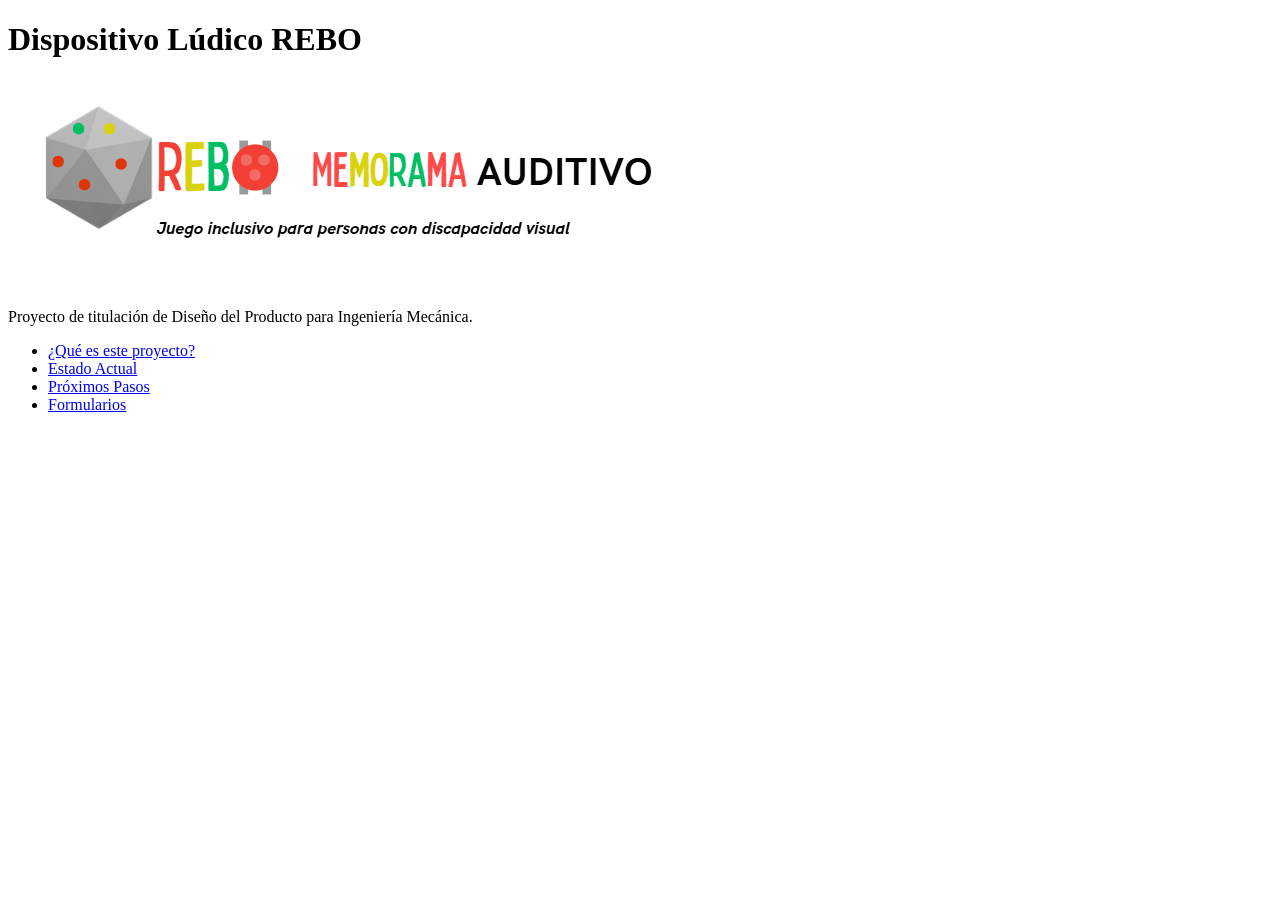
==== Index.html @ f0af7981 "Feat: Add initial HTML structure for REBO project webpage - Created Index.html with basic layout - I" ====
<!DOCTYPE html>
<html lang="es">
<head>
    <meta charset="UTF-8">
    <meta name="viewport" content="width=device-width, initial-scale=1.0">
    <title>REBO-Dispositivo Lúdico Electrónico Inclusivo</title>
    <!-- Icono de la pestaña-->
    <link rel="icon" href="Img/Logo.png" type="image/png">
</head>
<body>
    <header>
        <h1>Dispositivo Lúdico REBO</h1>
        <img src="Img/Portada-REBO-WEB.png" alt="Imagen de portada del dispositivo REBO">
        <p>Proyecto de titulación de Diseño del Producto para Ingeniería Mecánica.</p>
    </header>
    <nav>
        <ul>
            <li><a href="#que-es">¿Qué es este proyecto?</a></li>
            <li><a href="#estado-actual">Estado Actual</a></li>
            <li><a href="#proximos-pasos">Próximos Pasos</a></li>
            <li><a href="#Formulario">Formularios</a></li>
        </ul>
    </nav>
</body>

</html>
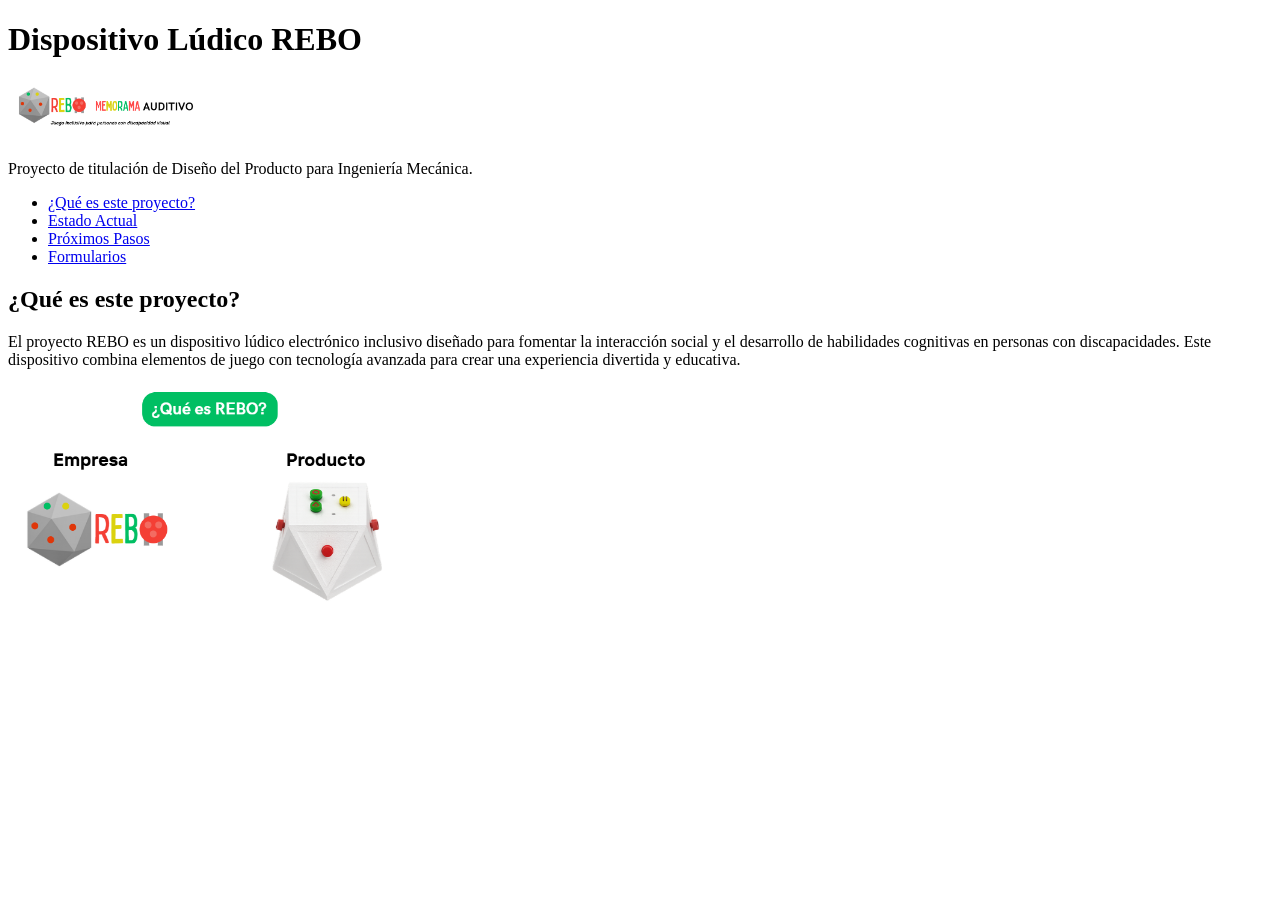
==== commit bb96146f: "Feat: Add new Images and width" ====
--- a/Index.html
+++ b/Index.html
@@ -10,17 +10,37 @@
 <body>
     <header>
         <h1>Dispositivo Lúdico REBO</h1>
-        <img src="Img/Portada-REBO-WEB.png" alt="Imagen de portada del dispositivo REBO">
+        <img src="Img/Portada-REBO-WEB.png" alt="Imagen de portada del dispositivo REBO" width="200">
         <p>Proyecto de titulación de Diseño del Producto para Ingeniería Mecánica.</p>
+        
+        <nav>
+            <ul>
+                <li><a href="#que-es">¿Qué es este proyecto?</a></li>
+                <li><a href="#estado-actual">Estado Actual</a></li>
+                <li><a href="#proximos-pasos">Próximos Pasos</a></li>
+                <li><a href="#Formulario">Formularios</a></li>
+            </ul>
+        </nav>
     </header>
-    <nav>
-        <ul>
-            <li><a href="#que-es">¿Qué es este proyecto?</a></li>
-            <li><a href="#estado-actual">Estado Actual</a></li>
-            <li><a href="#proximos-pasos">Próximos Pasos</a></li>
-            <li><a href="#Formulario">Formularios</a></li>
-        </ul>
-    </nav>
+    <main>
+        <section id="que-es">
+            <h2>¿Qué es este proyecto?</h2>
+            <p>El proyecto REBO es un dispositivo lúdico electrónico inclusivo diseñado para fomentar la interacción social y el desarrollo de habilidades cognitivas en personas con discapacidades. Este dispositivo combina elementos de juego con tecnología avanzada para crear una experiencia divertida y educativa.</p>
+            <img src="Img/Que-es-REBO.png" alt="Imagen que ilustra la diferencia entre la empresa y el producto REBO" width="400">
+        </section>
+
+        <section id="estado-actual">
+
+        </section>
+
+        <section id="proximos-pasos">
+
+        </section>
+
+        <section id="Formulario">
+
+        </section>
+    </main>
+    <footer></footer>
 </body>
-
 </html>
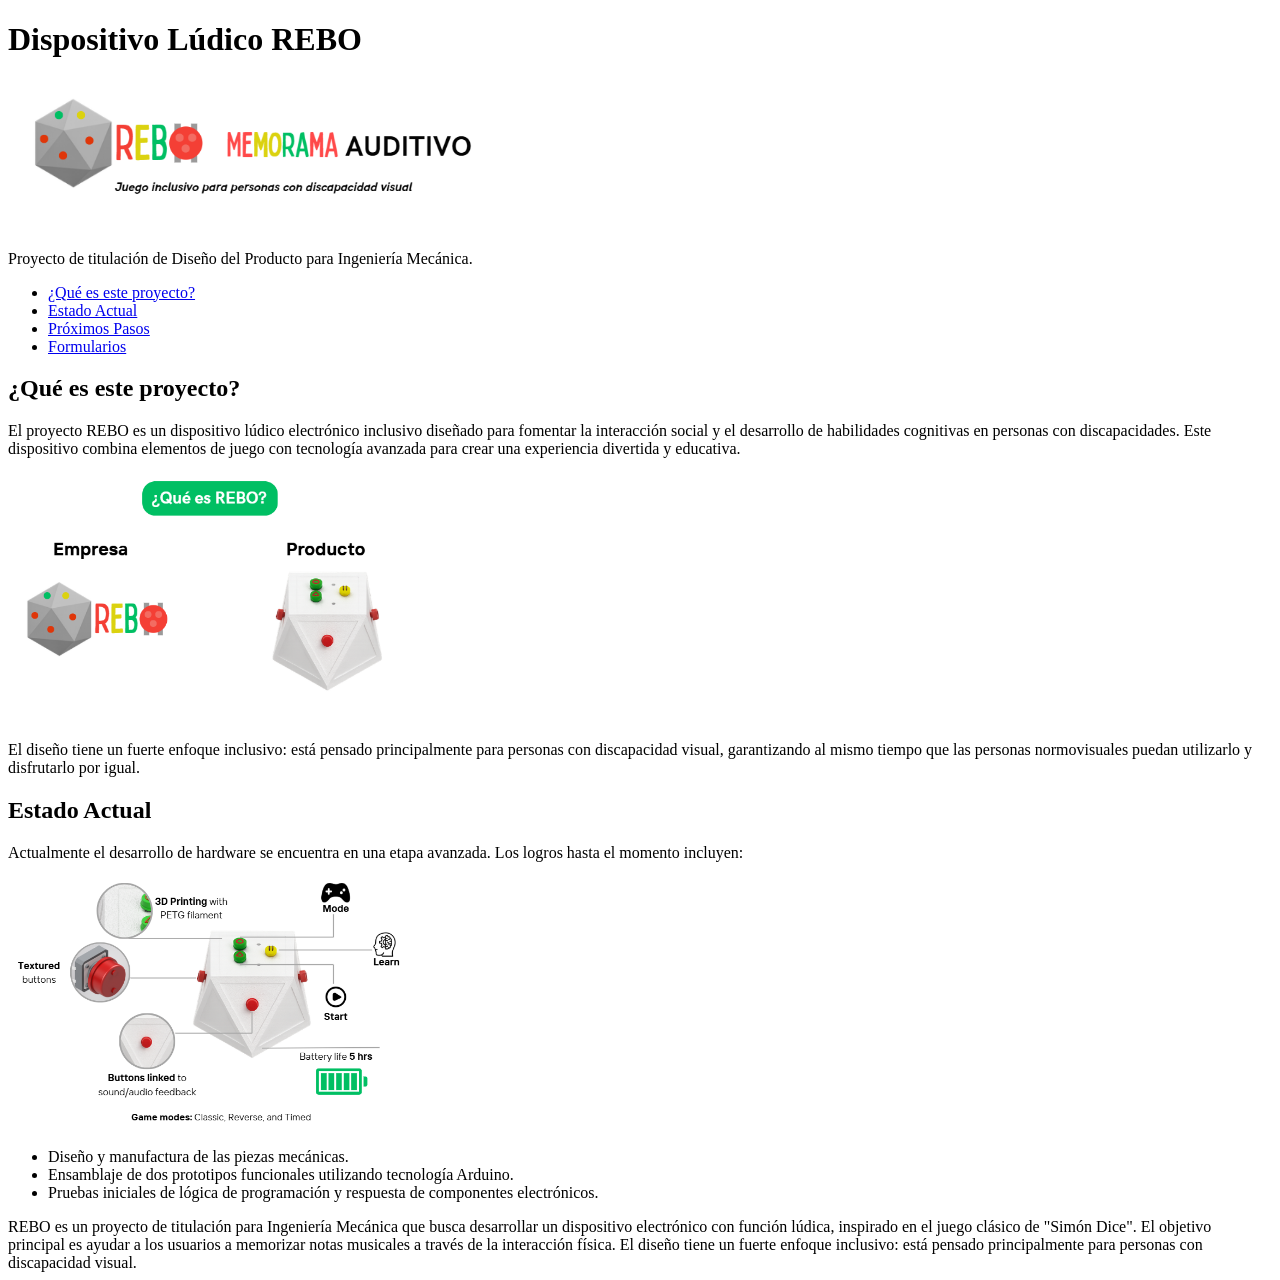
==== commit 2bc7c038: "Feat: Add section What is and PresentState" ====
--- a/Index.html
+++ b/Index.html
@@ -10,7 +10,7 @@
 <body>
     <header>
         <h1>Dispositivo Lúdico REBO</h1>
-        <img src="Img/Portada-REBO-WEB.png" alt="Imagen de portada del dispositivo REBO" width="200">
+        <img src="Img/Portada-REBO-WEB.png" alt="Imagen de portada del dispositivo REBO" width="500">
         <p>Proyecto de titulación de Diseño del Producto para Ingeniería Mecánica.</p>
         
         <nav>
@@ -27,11 +27,23 @@
             <h2>¿Qué es este proyecto?</h2>
             <p>El proyecto REBO es un dispositivo lúdico electrónico inclusivo diseñado para fomentar la interacción social y el desarrollo de habilidades cognitivas en personas con discapacidades. Este dispositivo combina elementos de juego con tecnología avanzada para crear una experiencia divertida y educativa.</p>
             <img src="Img/Que-es-REBO.png" alt="Imagen que ilustra la diferencia entre la empresa y el producto REBO" width="400">
+            <p>El diseño tiene un fuerte enfoque inclusivo: está pensado principalmente para personas con discapacidad visual, garantizando al mismo tiempo que las personas normovisuales puedan utilizarlo y disfrutarlo por igual.</p>
         </section>
 
         <section id="estado-actual">
+            <h2>Estado Actual</h2>
+            <p>Actualmente el desarrollo de hardware se encuentra en una etapa avanzada. Los logros hasta el momento incluyen:</p>
+            <img src="Img/EstadoActual.png" alt="Fotografía del último prototipo de Arduino ensamblado con la carcasa impresa en 3D" width="400">
+            <ul>
+                <li>Diseño y manufactura de las piezas mecánicas.</li>
+                <li>Ensamblaje de dos prototipos funcionales utilizando tecnología Arduino.</li>
+                <li>Pruebas iniciales de lógica de programación y respuesta de componentes electrónicos.</li>
+            </ul>
+        </section>
 
-        </section>
+            <div class="Nota">
+                    REBO es un proyecto de titulación para Ingeniería Mecánica que busca desarrollar un dispositivo electrónico con función lúdica, inspirado en el juego clásico de "Simón Dice". El objetivo principal es ayudar a los usuarios a memorizar notas musicales a través de la interacción física. El diseño tiene un fuerte enfoque inclusivo: está pensado principalmente para personas con discapacidad visual.
+            </div>
 
         <section id="proximos-pasos">
 
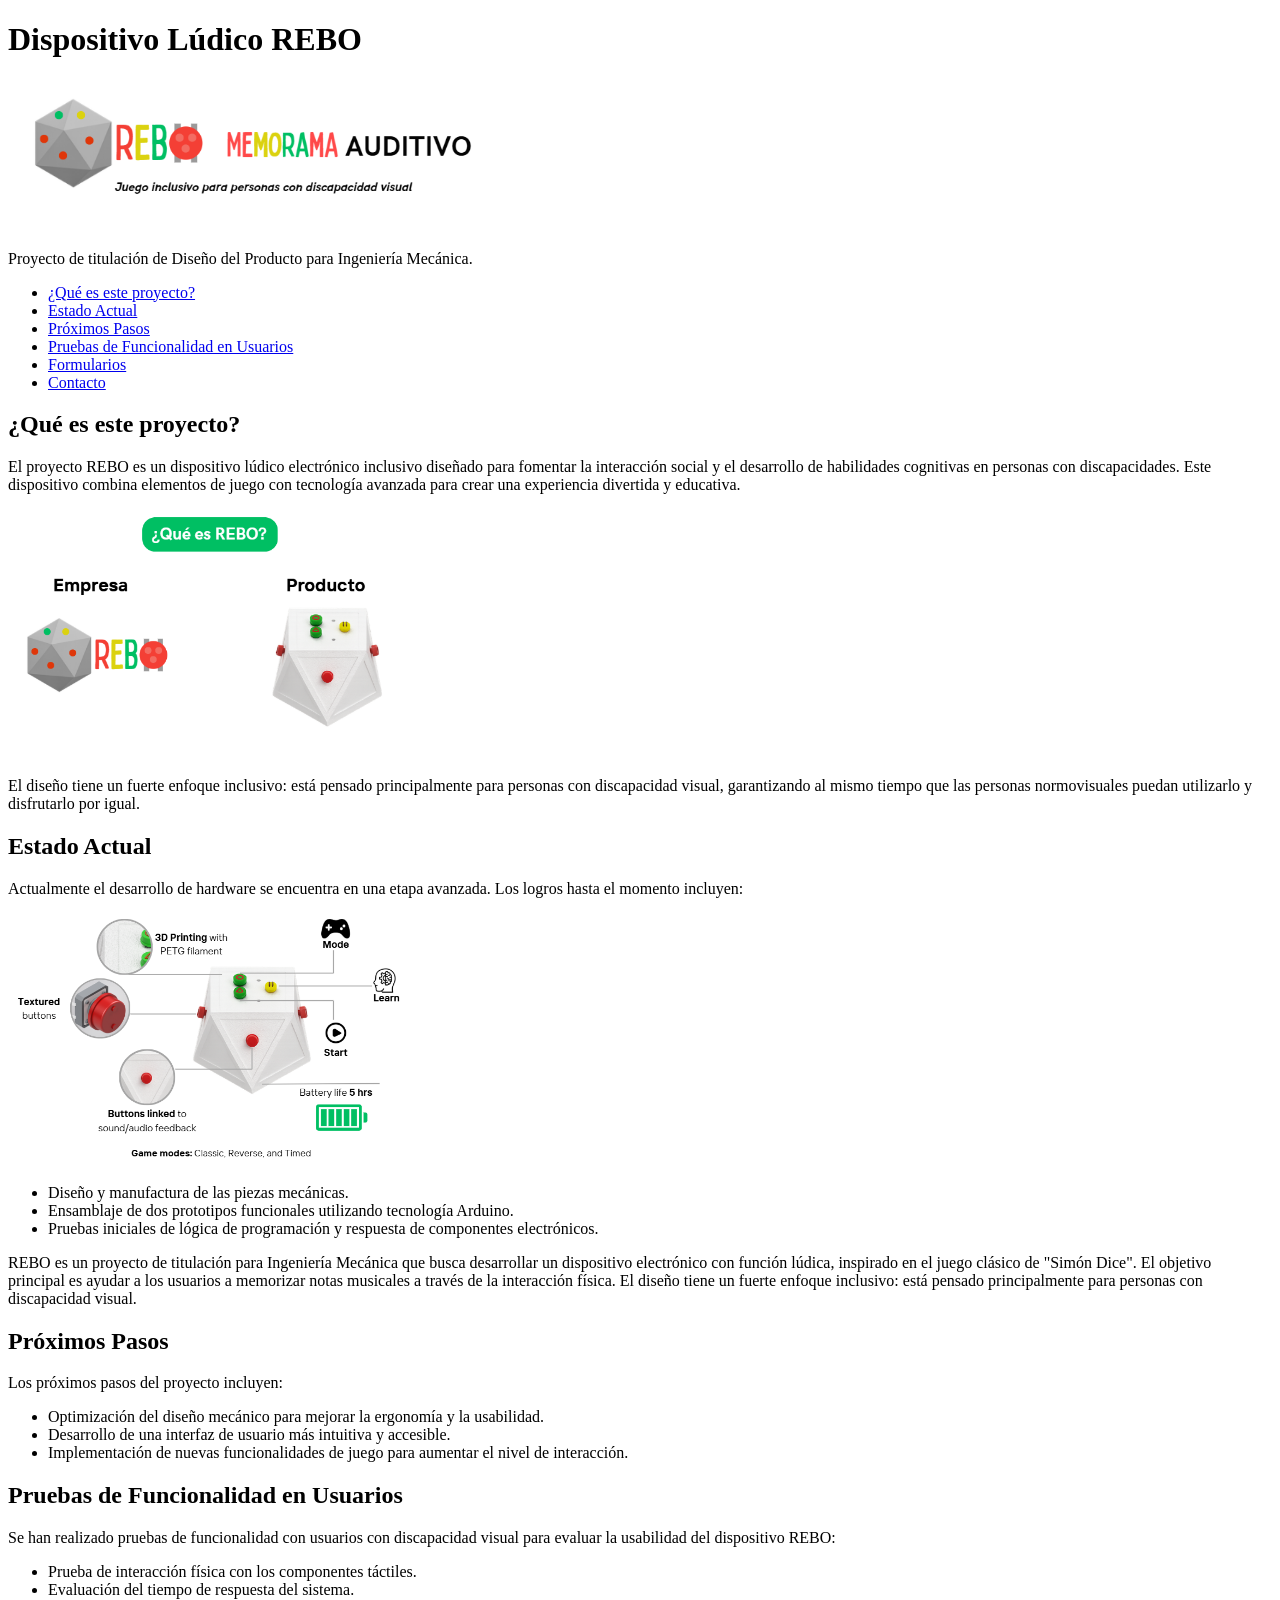
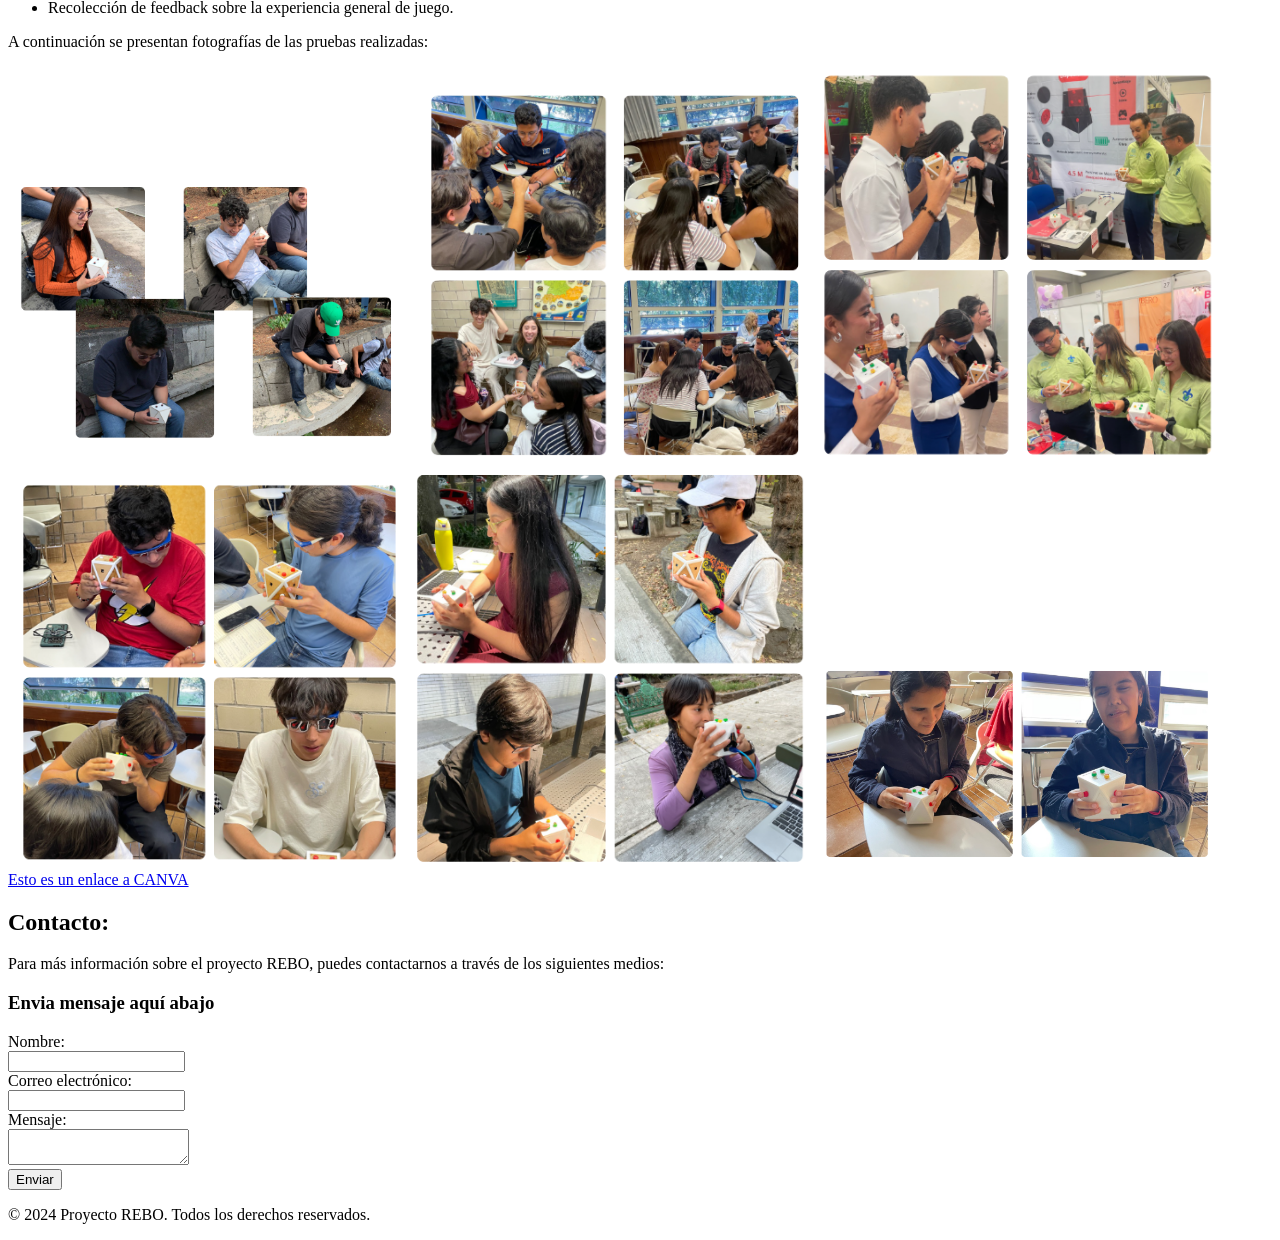
==== commit 9b012b28: "Feat: Add few secctions and footer, add images also" ====
--- a/Index.html
+++ b/Index.html
@@ -18,7 +18,9 @@
                 <li><a href="#que-es">¿Qué es este proyecto?</a></li>
                 <li><a href="#estado-actual">Estado Actual</a></li>
                 <li><a href="#proximos-pasos">Próximos Pasos</a></li>
+                <li><a href="#Pruebas de Funcionalidad en Usuarios"> Pruebas de Funcionalidad en Usuarios</a></li>
                 <li><a href="#Formulario">Formularios</a></li>
+                <li><a href="#Contacto">Contacto</a></li>
             </ul>
         </nav>
     </header>
@@ -46,13 +48,55 @@
             </div>
 
         <section id="proximos-pasos">
-
+            <h2>Próximos Pasos</h2>
+            <p>Los próximos pasos del proyecto incluyen:</p>
+            <article>
+                <ul>
+                    <li>Optimización del diseño mecánico para mejorar la ergonomía y la usabilidad.</li>
+                    <li>Desarrollo de una interfaz de usuario más intuitiva y accesible.</li>
+                    <li>Implementación de nuevas funcionalidades de juego para aumentar el nivel de interacción.</li>
+                </ul>
+            </article>
         </section>
 
-        <section id="Formulario">
+        <section id="Pruebas de Funcionalidad en Usuarios">
+            <h2>Pruebas de Funcionalidad en Usuarios</h2>
+            <p>Se han realizado pruebas de funcionalidad con usuarios con discapacidad visual para evaluar la usabilidad del dispositivo REBO:</p>
+            <ul>
+                <li>Prueba de interacción física con los componentes táctiles.</li>
+                <li>Evaluación del tiempo de respuesta del sistema.</li>
+                <li>Recolección de feedback sobre la experiencia general de juego.</li>
+            </ul>
+            <p>A continuación se presentan fotografías de las pruebas realizadas:</p>
+            <img src="Img/Prueba 1.png" alt="Fotografía de 4 usuarios sin discapacidad visual interactuando con el dispositivo REBO durante una prueba de funcionalidad" width="400">
+            <img src="Img/Prueba 2.png" alt="Fotografía de un grupo de personas sin discapacidad visual interactuando con el dispositivo REBO durante una prueba de funcionalidad" width="400">
+            <img src="Img/Prueba 3.png" alt="Fotografía de un grupo de personas sin discapacidad visual interactuando con el dispositivo REBO durante una prueba de funcionalidad" width="400">
+            <img src="Img/Prueba 4.png" alt="Fotografía de un grupo de personas sin discapacidad visual con los ojos tapados interactuando con el dispositivo REBO durante una prueba de funcionalidad" width="400">
+            <img src="Img/Prueba 5.png" alt="Fotografía de un grupo de personas sin discapacidad visual utilizando el dispositivo y recolentado datos durante una prueba de funcionalidad" width="400">
+            <img src="Img/Prueba 6.png" alt="Fotografía de una persona con discapacidad visual interactuando con el dispositivo REBO durante una prueba de funcionalidad" width="400">
+            
+            <br>
+            <a href="https://www.canva.com/design/DAGuOMoNhB4/wwZOLQfEqR-lY2VSRW6C-w/edit?utm_content=DAGuOMoNhB4&utm_campaign=designshare&utm_medium=link2&utm_source=sharebutton">Esto es un enlace a CANVA</a>
+            <br>
 
-        </section>
+        </section id="Contacto">
+            <h2>Contacto:</h2>
+            <p>Para más información sobre el proyecto REBO, puedes contactarnos a través de los siguientes medios: <a href="REBO-Contac@producto.com"></a></p>
+            <h3>Envia mensaje aquí abajo</h3>
+            <form>
+                <label for="nombre">Nombre:</label><br>
+                <input type="text" id="nombre" name="nombre"><br>
+                <label for="email">Correo electrónico:</label><br>
+                <input type="email" id="email" name="email"><br>
+                <label for="mensaje">Mensaje:</label><br>
+                <textarea id="mensaje" name="mensaje"></textarea><br>
+                <input type="submit" value="Enviar">
+            </form>
+        <section>
+
     </main>
-    <footer></footer>
+    <footer>
+        <p>&copy; 2024 Proyecto REBO. Todos los derechos reservados.</p>
+    </footer>
 </body>
 </html>
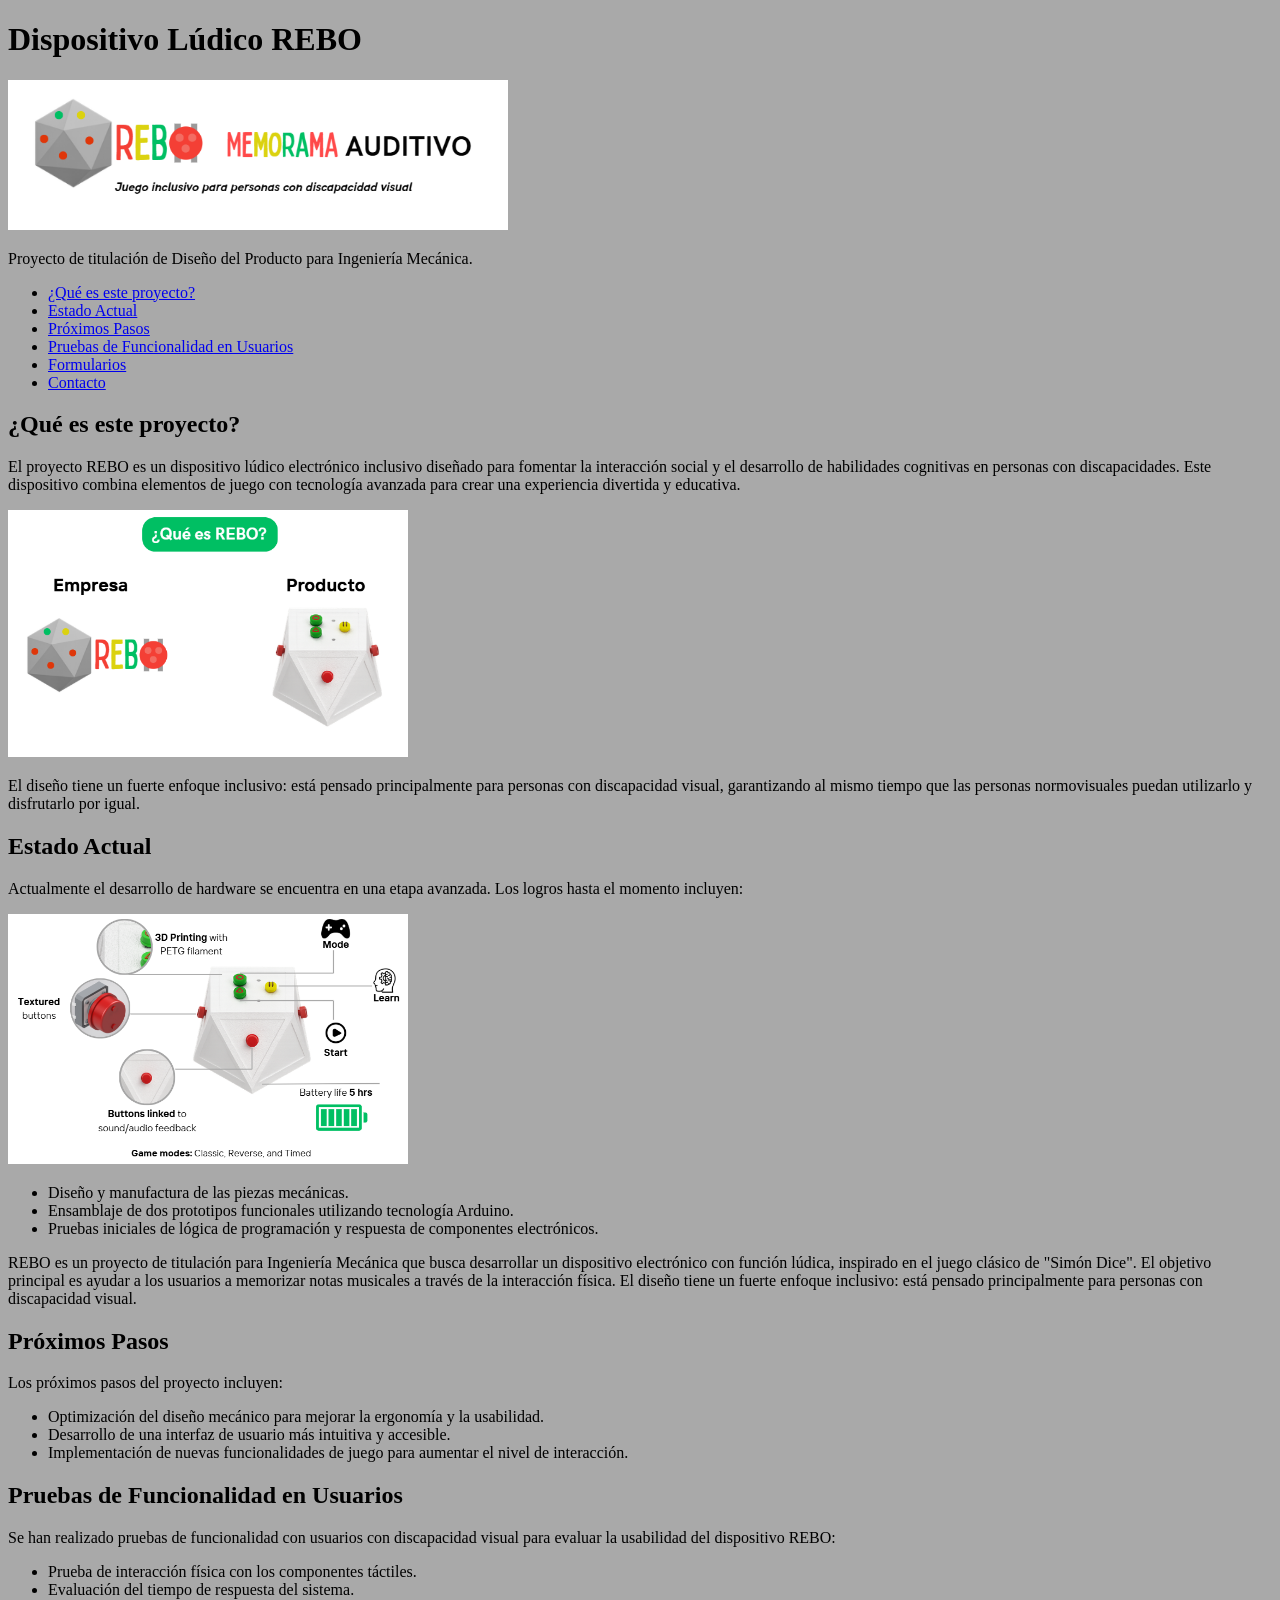
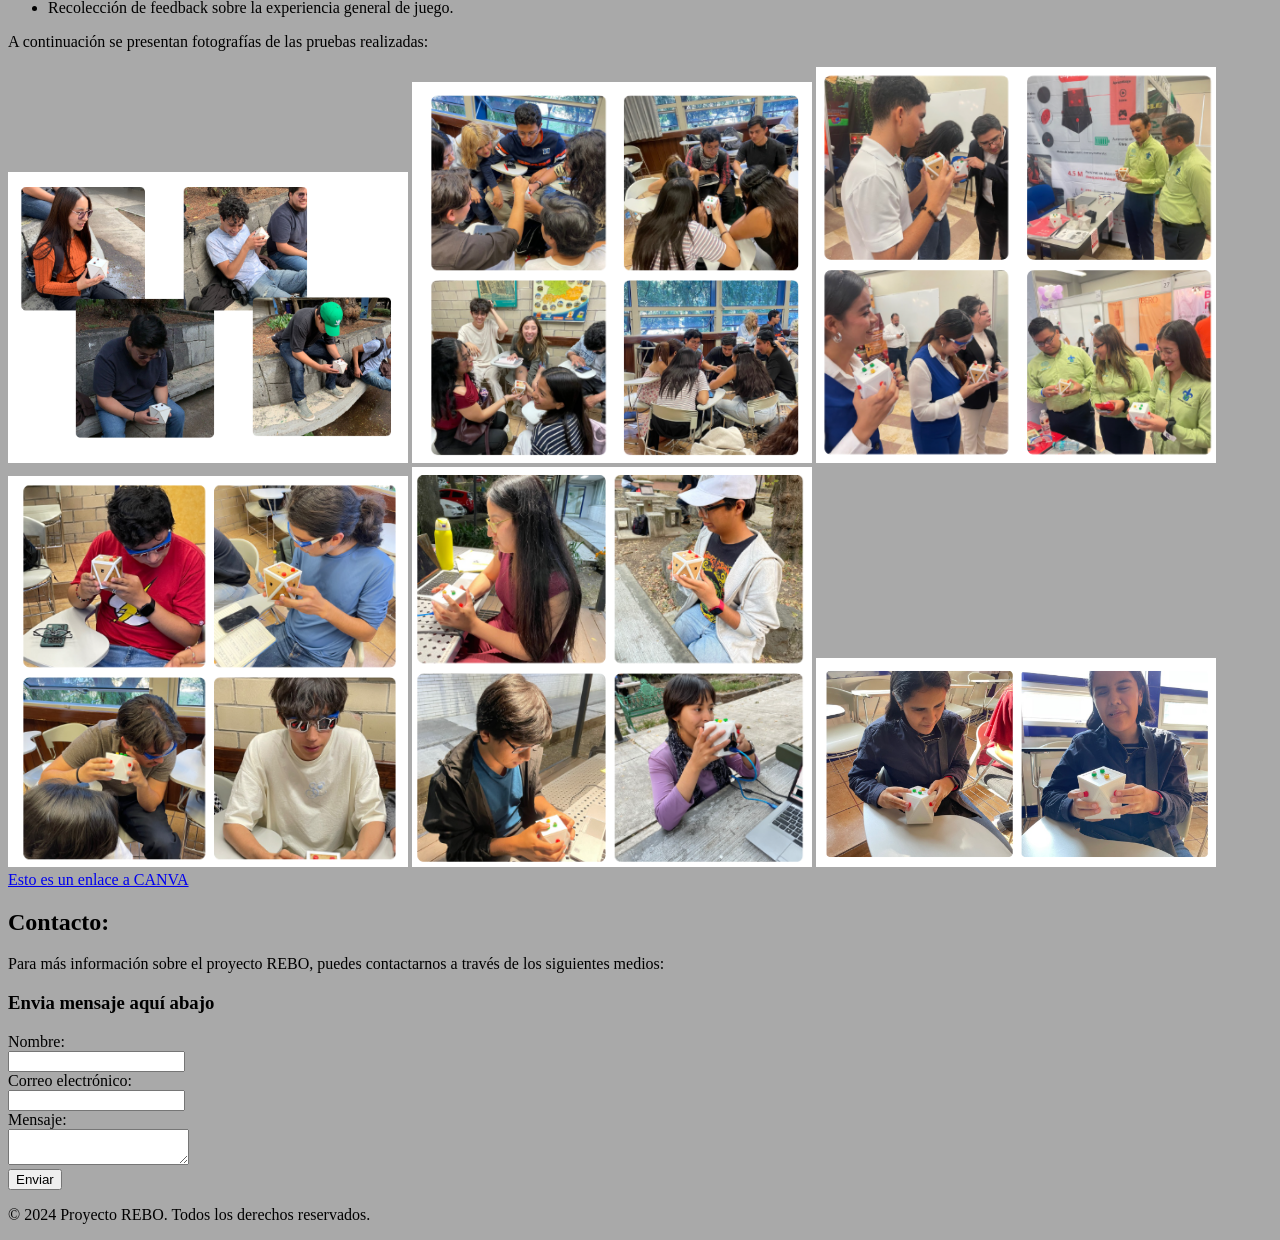
==== commit 51dc54b5: "Feat: Add initial CSS styles for body background and text color" ====
--- a/Index.html
+++ b/Index.html
@@ -6,6 +6,7 @@
     <title>REBO-Dispositivo Lúdico Electrónico Inclusivo</title>
     <!-- Icono de la pestaña-->
     <link rel="icon" href="Img/Logo.png" type="image/png">
+    <link rel="stylesheet" href="CSS/estilos.css">
 </head>
 <body>
     <header>
--- a/CSS/estilos.css
+++ b/CSS/estilos.css
@@ -0,0 +1,4 @@
+body{
+    background-color: darkgray;
+    color:black
+}
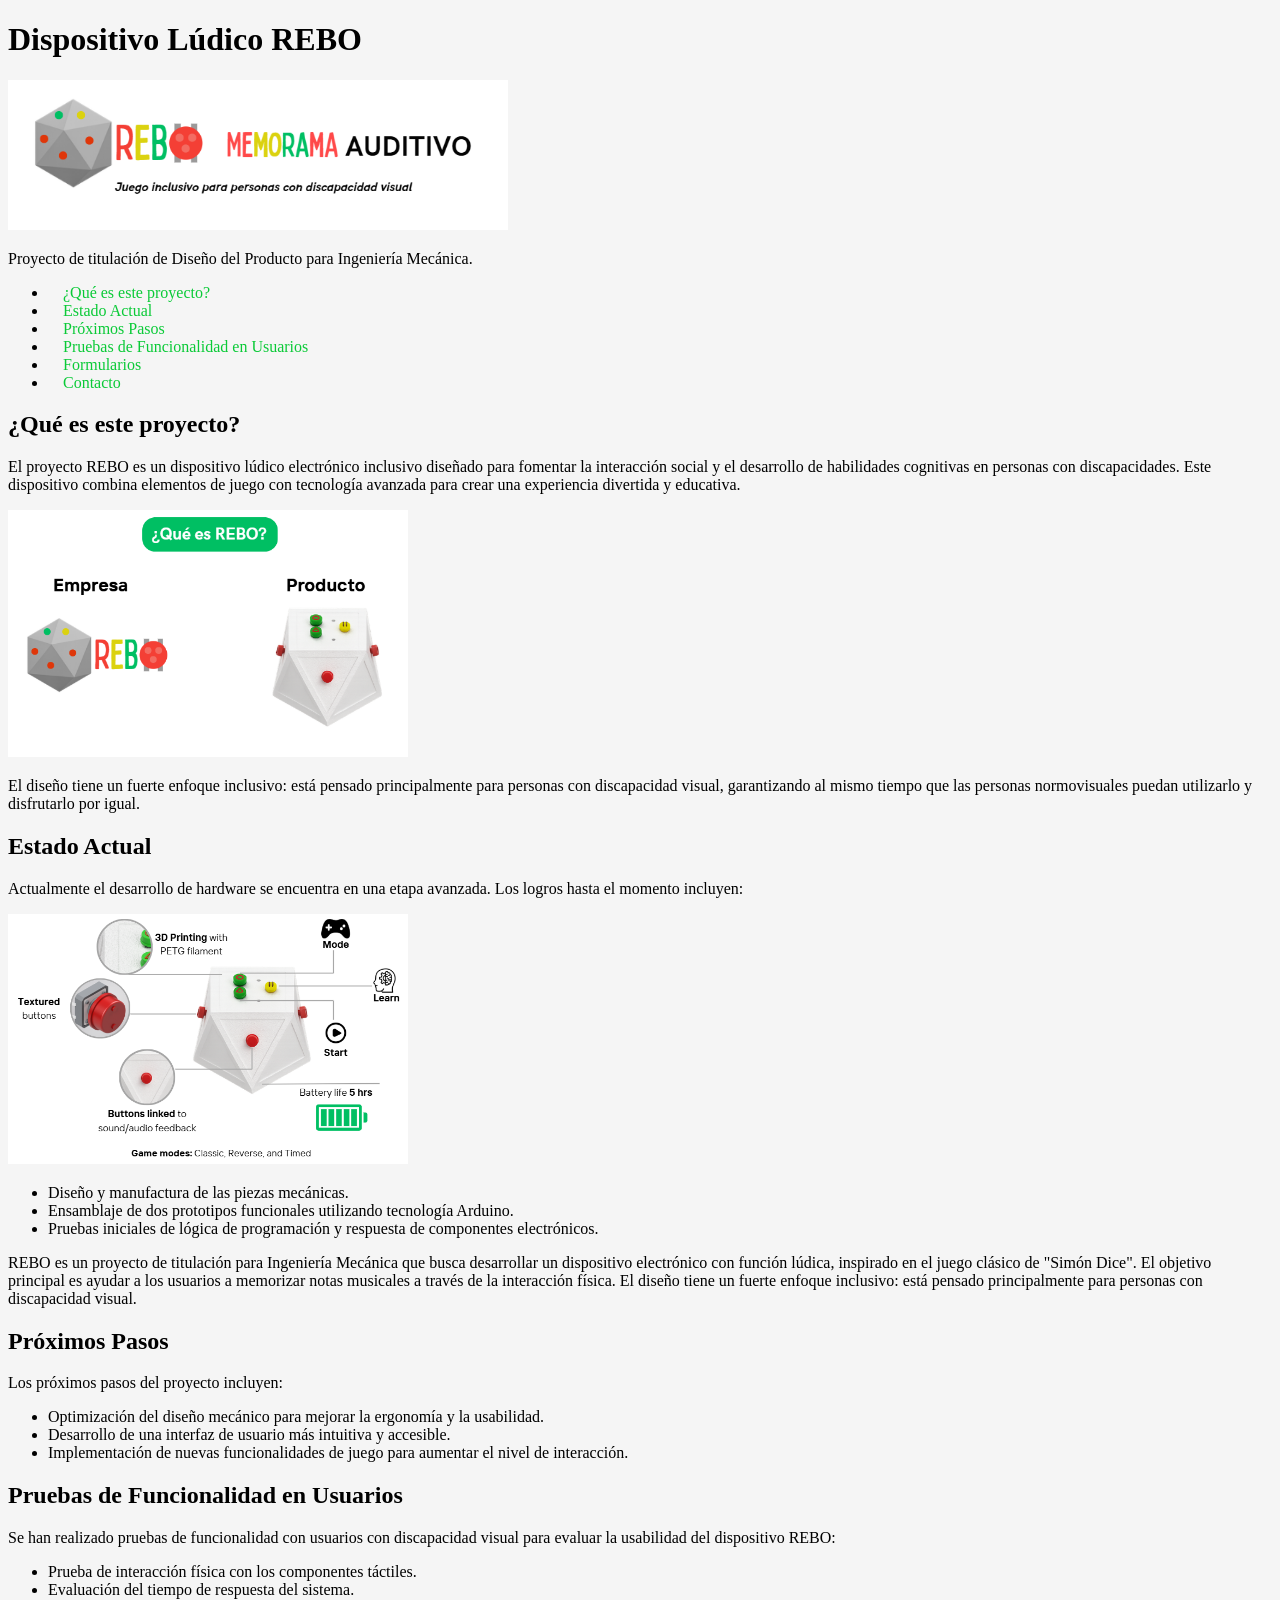
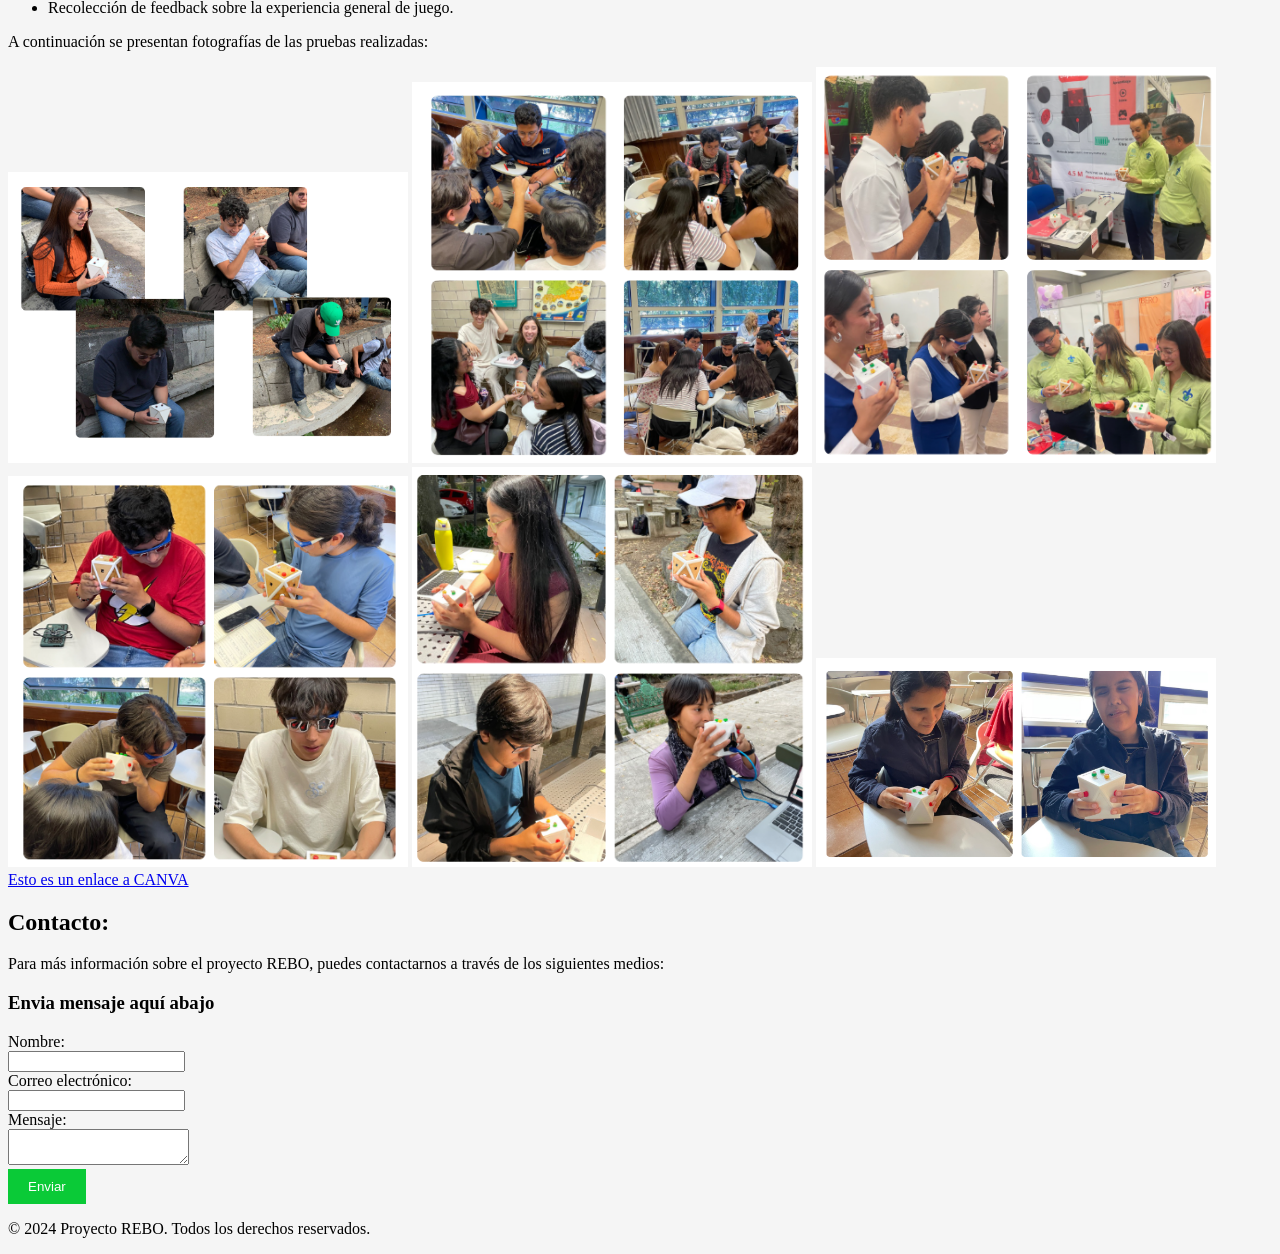
==== commit bca90533: "Feat: Update body background color and add styles for navigation, sections, and buttons" ====
--- a/Index.html
+++ b/Index.html
@@ -91,7 +91,7 @@
                 <input type="email" id="email" name="email"><br>
                 <label for="mensaje">Mensaje:</label><br>
                 <textarea id="mensaje" name="mensaje"></textarea><br>
-                <input type="submit" value="Enviar">
+                <button type="submit" value="Enviar"> Enviar</button>
             </form>
         <section>
 
--- a/CSS/estilos.css
+++ b/CSS/estilos.css
@@ -1,4 +1,28 @@
 body{
-    background-color: darkgray;
+    background-color: whitesmoke;
     color:black
+}
+
+nav a{
+    color: rgb(10, 202, 55);
+    text-decoration: none;
+    margin: 0 15px;
+}
+
+section p a{
+    color: rgb(10, 202, 55);
+    text-decoration: none;
+}
+
+button {
+    background-color: rgb(10, 202, 55);
+    color: white;
+    border: none;
+    padding: 10px 20px;
+    cursor: pointer;
+}
+
+button:hover {
+    background-color: rgb(40, 218, 78);
+    color:chartreuse
 }
